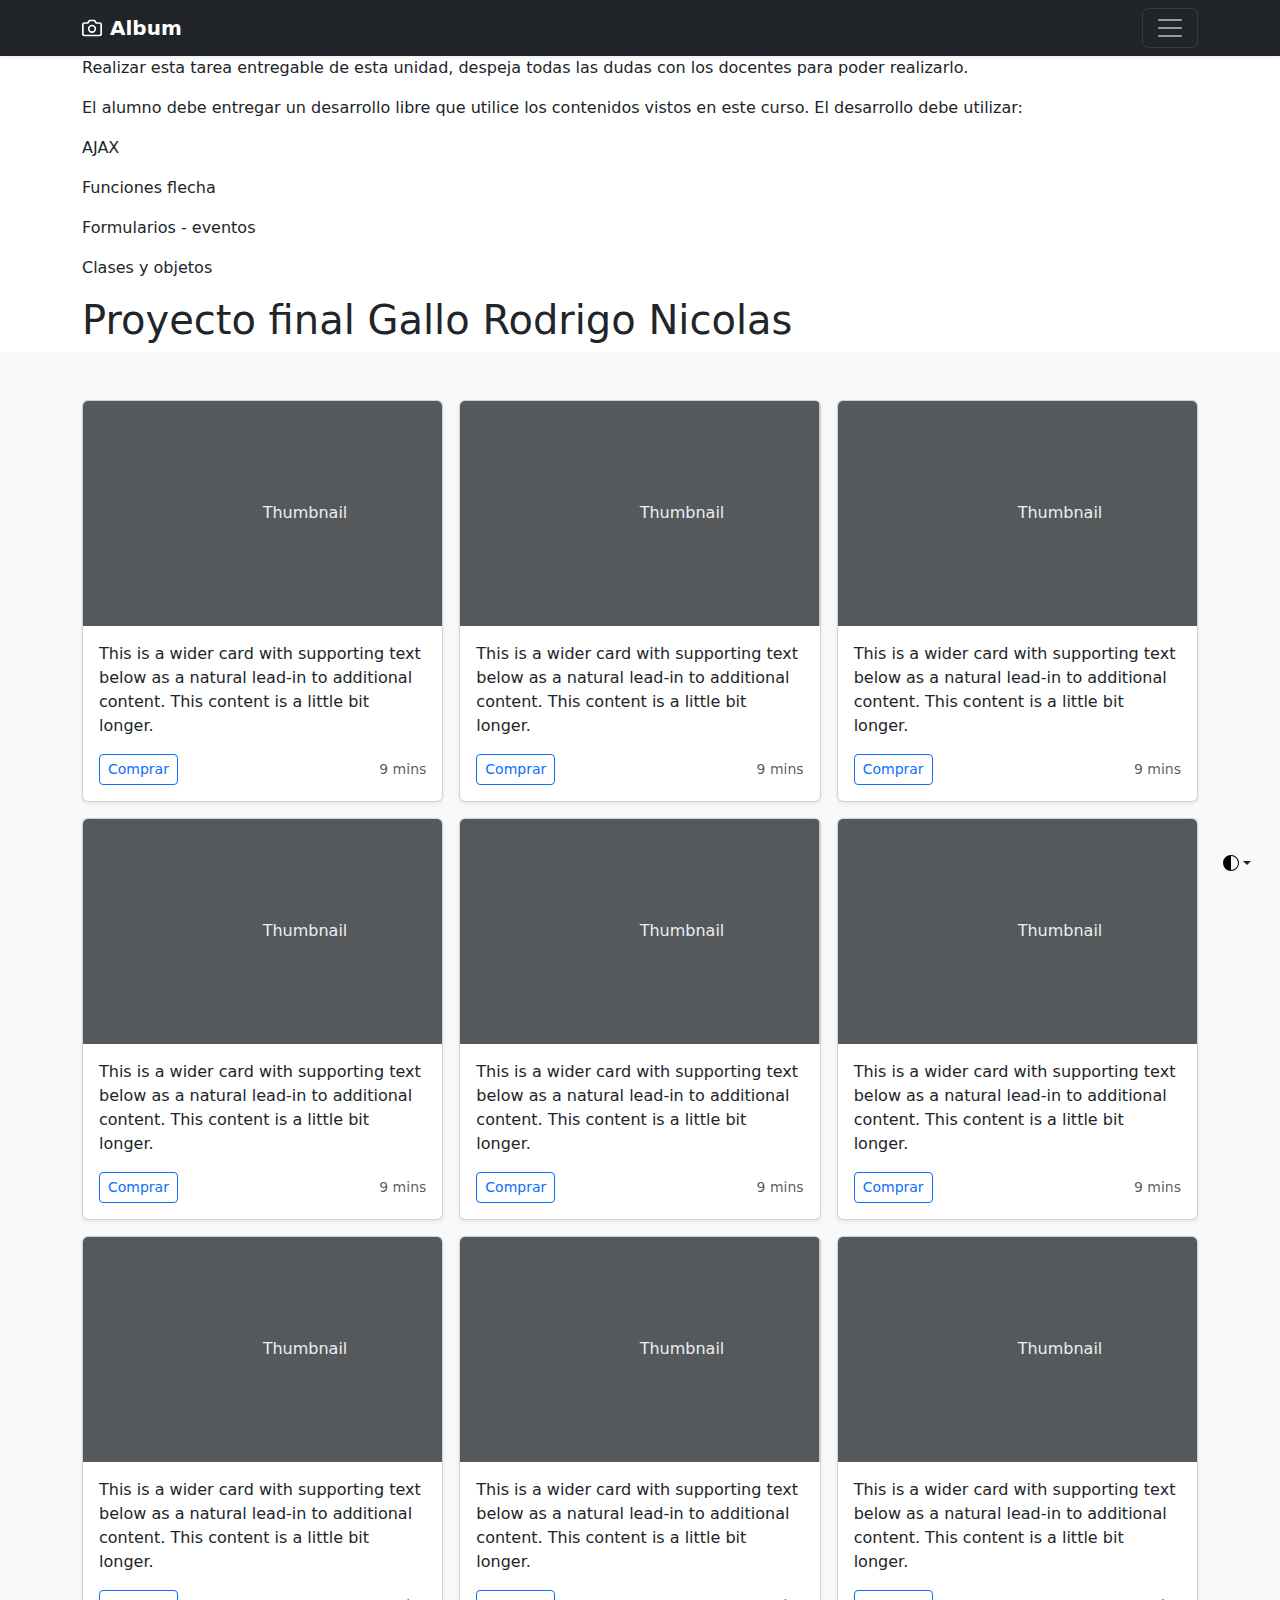
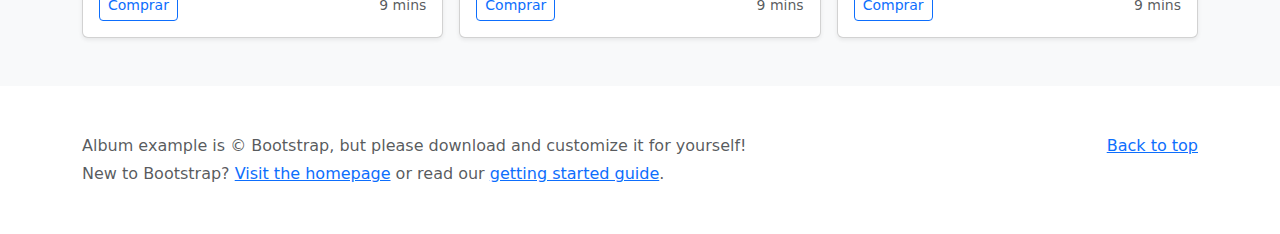
==== Proyecto_final/index.html @ 52184752 "start proyecto final" ====
<!DOCTYPE html>
<html lang="en">

<head>
    <meta charset="UTF-8">
    <meta name="viewport" content="width=device-width, initial-scale=1.0">
    <title>Proyecto Final GALLO RODRIGO NICOLAS</title>

    <link href="https://cdn.jsdelivr.net/npm/bootstrap@5.3.3/dist/css/bootstrap.min.css" rel="stylesheet"
        integrity="sha384-QWTKZyjpPEjISv5WaRU9OFeRpok6YctnYmDr5pNlyT2bRjXh0JMhjY6hW+ALEwIH" crossorigin="anonymous">
</head>

<body>
    <svg xmlns="http://www.w3.org/2000/svg" class="d-none">
        <symbol id="check2" viewBox="0 0 16 16">
            <path
                d="M13.854 3.646a.5.5 0 0 1 0 .708l-7 7a.5.5 0 0 1-.708 0l-3.5-3.5a.5.5 0 1 1 .708-.708L6.5 10.293l6.646-6.647a.5.5 0 0 1 .708 0z" />
        </symbol>
        <symbol id="circle-half" viewBox="0 0 16 16">
            <path d="M8 15A7 7 0 1 0 8 1v14zm0 1A8 8 0 1 1 8 0a8 8 0 0 1 0 16z" />
        </symbol>
        <symbol id="moon-stars-fill" viewBox="0 0 16 16">
            <path
                d="M6 .278a.768.768 0 0 1 .08.858 7.208 7.208 0 0 0-.878 3.46c0 4.021 3.278 7.277 7.318 7.277.527 0 1.04-.055 1.533-.16a.787.787 0 0 1 .81.316.733.733 0 0 1-.031.893A8.349 8.349 0 0 1 8.344 16C3.734 16 0 12.286 0 7.71 0 4.266 2.114 1.312 5.124.06A.752.752 0 0 1 6 .278z" />
            <path
                d="M10.794 3.148a.217.217 0 0 1 .412 0l.387 1.162c.173.518.579.924 1.097 1.097l1.162.387a.217.217 0 0 1 0 .412l-1.162.387a1.734 1.734 0 0 0-1.097 1.097l-.387 1.162a.217.217 0 0 1-.412 0l-.387-1.162A1.734 1.734 0 0 0 9.31 6.593l-1.162-.387a.217.217 0 0 1 0-.412l1.162-.387a1.734 1.734 0 0 0 1.097-1.097l.387-1.162zM13.863.099a.145.145 0 0 1 .274 0l.258.774c.115.346.386.617.732.732l.774.258a.145.145 0 0 1 0 .274l-.774.258a1.156 1.156 0 0 0-.732.732l-.258.774a.145.145 0 0 1-.274 0l-.258-.774a1.156 1.156 0 0 0-.732-.732l-.774-.258a.145.145 0 0 1 0-.274l.774-.258c.346-.115.617-.386.732-.732L13.863.1z" />
        </symbol>
        <symbol id="sun-fill" viewBox="0 0 16 16">
            <path
                d="M8 12a4 4 0 1 0 0-8 4 4 0 0 0 0 8zM8 0a.5.5 0 0 1 .5.5v2a.5.5 0 0 1-1 0v-2A.5.5 0 0 1 8 0zm0 13a.5.5 0 0 1 .5.5v2a.5.5 0 0 1-1 0v-2A.5.5 0 0 1 8 13zm8-5a.5.5 0 0 1-.5.5h-2a.5.5 0 0 1 0-1h2a.5.5 0 0 1 .5.5zM3 8a.5.5 0 0 1-.5.5h-2a.5.5 0 0 1 0-1h2A.5.5 0 0 1 3 8zm10.657-5.657a.5.5 0 0 1 0 .707l-1.414 1.415a.5.5 0 1 1-.707-.708l1.414-1.414a.5.5 0 0 1 .707 0zm-9.193 9.193a.5.5 0 0 1 0 .707L3.05 13.657a.5.5 0 0 1-.707-.707l1.414-1.414a.5.5 0 0 1 .707 0zm9.193 2.121a.5.5 0 0 1-.707 0l-1.414-1.414a.5.5 0 0 1 .707-.707l1.414 1.414a.5.5 0 0 1 0 .707zM4.464 4.465a.5.5 0 0 1-.707 0L2.343 3.05a.5.5 0 1 1 .707-.707l1.414 1.414a.5.5 0 0 1 0 .708z" />
        </symbol>
    </svg>

    <div class="dropdown position-fixed bottom-0 end-0 mb-3 me-3 bd-mode-toggle">
        <button class="btn btn-bd-primary py-2 dropdown-toggle d-flex align-items-center" id="bd-theme" type="button"
            aria-expanded="false" data-bs-toggle="dropdown" aria-label="Toggle theme (auto)">
            <svg class="bi my-1 theme-icon-active" width="1em" height="1em">
                <use href="#circle-half"></use>
            </svg>
            <span class="visually-hidden" id="bd-theme-text">Toggle theme</span>
        </button>
        <ul class="dropdown-menu dropdown-menu-end shadow" aria-labelledby="bd-theme-text">
            <li>
                <button type="button" class="dropdown-item d-flex align-items-center" data-bs-theme-value="light"
                    aria-pressed="false">
                    <svg class="bi me-2 opacity-50" width="1em" height="1em">
                        <use href="#sun-fill"></use>
                    </svg>
                    Light
                    <svg class="bi ms-auto d-none" width="1em" height="1em">
                        <use href="#check2"></use>
                    </svg>
                </button>
            </li>
            <li>
                <button type="button" class="dropdown-item d-flex align-items-center" data-bs-theme-value="dark"
                    aria-pressed="false">
                    <svg class="bi me-2 opacity-50" width="1em" height="1em">
                        <use href="#moon-stars-fill"></use>
                    </svg>
                    Dark
                    <svg class="bi ms-auto d-none" width="1em" height="1em">
                        <use href="#check2"></use>
                    </svg>
                </button>
            </li>
            <li>
                <button type="button" class="dropdown-item d-flex align-items-center active" data-bs-theme-value="auto"
                    aria-pressed="true">
                    <svg class="bi me-2 opacity-50" width="1em" height="1em">
                        <use href="#circle-half"></use>
                    </svg>
                    Auto
                    <svg class="bi ms-auto d-none" width="1em" height="1em">
                        <use href="#check2"></use>
                    </svg>
                </button>
            </li>
        </ul>
    </div>


    <header data-bs-theme="dark">
        <div class="collapse text-bg-dark" id="navbarHeader">
            <div class="container">
                <div class="row">
                    <div class="col-sm-8 col-md-7 py-4">
                        <h4>About</h4>
                        <p class="text-body-secondary">Add some information about the album below, the author, or any
                            other background context. Make it a few sentences long so folks can pick up some informative
                            tidbits. Then, link them off to some social networking sites or contact information.</p>
                    </div>
                    <div class="col-sm-4 offset-md-1 py-4">
                        <h4>Contact</h4>
                        <ul class="list-unstyled">
                            <li><a href="#" class="text-white">Follow on Twitter</a></li>
                            <li><a href="#" class="text-white">Like on Facebook</a></li>
                            <li><a href="#" class="text-white">Email me</a></li>
                        </ul>
                    </div>
                </div>
            </div>
        </div>
        <div class="navbar navbar-dark bg-dark shadow-sm">
            <div class="container">
                <a href="#" class="navbar-brand d-flex align-items-center">
                    <svg xmlns="http://www.w3.org/2000/svg" width="20" height="20" fill="none" stroke="currentColor"
                        stroke-linecap="round" stroke-linejoin="round" stroke-width="2" aria-hidden="true" class="me-2"
                        viewBox="0 0 24 24">
                        <path d="M23 19a2 2 0 0 1-2 2H3a2 2 0 0 1-2-2V8a2 2 0 0 1 2-2h4l2-3h6l2 3h4a2 2 0 0 1 2 2z" />
                        <circle cx="12" cy="13" r="4" />
                    </svg>
                    <strong>Album</strong>
                </a>
                <button class="navbar-toggler" type="button" data-bs-toggle="collapse" data-bs-target="#navbarHeader"
                    aria-controls="navbarHeader" aria-expanded="false" aria-label="Toggle navigation">
                    <span class="navbar-toggler-icon"></span>
                </button>
            </div>
        </div>
    </header>

    <main>

        <div class="container">
            <p>Realizar esta tarea entregable de esta unidad, despeja todas las dudas con los docentes para poder
                realizarlo.</p>
            <p>El alumno debe entregar un desarrollo libre que utilice los contenidos vistos en este curso. El
                desarrollo
                debe utilizar:</p>
            <p>AJAX</p>
            <p>Funciones flecha</p>
            <p>Formularios - eventos</p>
            <p>Clases y objetos</p>

            <h1>Proyecto final Gallo Rodrigo Nicolas</h1>


            <div id="contenido">

            </div>
        </div>

        <div class="album py-5 bg-body-tertiary">
            <div class="container">

                <div class="row row-cols-1 row-cols-sm-2 row-cols-md-3 g-3">
                    <div class="col">
                        <div class="card shadow-sm">
                            <svg class="bd-placeholder-img card-img-top" width="100%" height="225"
                                xmlns="http://www.w3.org/2000/svg" role="img" aria-label="Placeholder: Thumbnail"
                                preserveAspectRatio="xMidYMid slice" focusable="false">
                                <title>Placeholder</title>
                                <rect width="100%" height="100%" fill="#55595c" /><text x="50%" y="50%" fill="#eceeef"
                                    dy=".3em">Thumbnail</text>
                            </svg>
                            <div class="card-body">
                                <p class="card-text">This is a wider card with supporting text below as a natural
                                    lead-in to additional content. This content is a little bit longer.</p>
                                <div class="d-flex justify-content-between align-items-center">
                                    <div class="btn-group">
                                        <button type="button" id="01" onclick="Comprar(this.id)"
                                            class="btn btn-sm btn-outline-primary">Comprar</button>
                                    </div>
                                    <small class="text-body-secondary">9 mins</small>
                                </div>
                            </div>
                        </div>
                    </div>
                    <div class="col">
                        <div class="card shadow-sm">
                            <svg class="bd-placeholder-img card-img-top" width="100%" height="225"
                                xmlns="http://www.w3.org/2000/svg" role="img" aria-label="Placeholder: Thumbnail"
                                preserveAspectRatio="xMidYMid slice" focusable="false">
                                <title>Placeholder</title>
                                <rect width="100%" height="100%" fill="#55595c" /><text x="50%" y="50%" fill="#eceeef"
                                    dy=".3em">Thumbnail</text>
                            </svg>
                            <div class="card-body">
                                <p class="card-text">This is a wider card with supporting text below as a natural
                                    lead-in to additional content. This content is a little bit longer.</p>
                                <div class="d-flex justify-content-between align-items-center">
                                    <div class="btn-group">
                                        <button type="button" id="02" onclick="Comprar(this.id)"
                                            class="btn btn-sm btn-outline-primary">Comprar</button>
                                    </div>
                                    <small class="text-body-secondary">9 mins</small>
                                </div>
                            </div>
                        </div>
                    </div>
                    <div class="col">
                        <div class="card shadow-sm">
                            <svg class="bd-placeholder-img card-img-top" width="100%" height="225"
                                xmlns="http://www.w3.org/2000/svg" role="img" aria-label="Placeholder: Thumbnail"
                                preserveAspectRatio="xMidYMid slice" focusable="false">
                                <title>Placeholder</title>
                                <rect width="100%" height="100%" fill="#55595c" /><text x="50%" y="50%" fill="#eceeef"
                                    dy=".3em">Thumbnail</text>
                            </svg>
                            <div class="card-body">
                                <p class="card-text">This is a wider card with supporting text below as a natural
                                    lead-in to additional content. This content is a little bit longer.</p>
                                <div class="d-flex justify-content-between align-items-center">
                                    <div class="btn-group">
                                        <button type="button" id="03" onclick="Comprar(this.id)"
                                            class="btn btn-sm btn-outline-primary">Comprar</button>
                                    </div>
                                    <small class="text-body-secondary">9 mins</small>
                                </div>
                            </div>
                        </div>
                    </div>

                    <div class="col">
                        <div class="card shadow-sm">
                            <svg class="bd-placeholder-img card-img-top" width="100%" height="225"
                                xmlns="http://www.w3.org/2000/svg" role="img" aria-label="Placeholder: Thumbnail"
                                preserveAspectRatio="xMidYMid slice" focusable="false">
                                <title>Placeholder</title>
                                <rect width="100%" height="100%" fill="#55595c" /><text x="50%" y="50%" fill="#eceeef"
                                    dy=".3em">Thumbnail</text>
                            </svg>
                            <div class="card-body">
                                <p class="card-text">This is a wider card with supporting text below as a natural
                                    lead-in to additional content. This content is a little bit longer.</p>
                                <div class="d-flex justify-content-between align-items-center">
                                    <div class="btn-group">
                                        <button type="button" id="04" onclick="Comprar(this.id)"
                                            class="btn btn-sm btn-outline-primary">Comprar</button>
                                    </div>
                                    <small class="text-body-secondary">9 mins</small>
                                </div>
                            </div>
                        </div>
                    </div>
                    <div class="col">
                        <div class="card shadow-sm">
                            <svg class="bd-placeholder-img card-img-top" width="100%" height="225"
                                xmlns="http://www.w3.org/2000/svg" role="img" aria-label="Placeholder: Thumbnail"
                                preserveAspectRatio="xMidYMid slice" focusable="false">
                                <title>Placeholder</title>
                                <rect width="100%" height="100%" fill="#55595c" /><text x="50%" y="50%" fill="#eceeef"
                                    dy=".3em">Thumbnail</text>
                            </svg>
                            <div class="card-body">
                                <p class="card-text">This is a wider card with supporting text below as a natural
                                    lead-in to additional content. This content is a little bit longer.</p>
                                <div class="d-flex justify-content-between align-items-center">
                                    <div class="btn-group">
                                        <button type="button" id="05" onclick="Comprar(this.id)"
                                            class="btn btn-sm btn-outline-primary">Comprar</button>
                                    </div>
                                    <small class="text-body-secondary">9 mins</small>
                                </div>
                            </div>
                        </div>
                    </div>
                    <div class="col">
                        <div class="card shadow-sm">
                            <svg class="bd-placeholder-img card-img-top" width="100%" height="225"
                                xmlns="http://www.w3.org/2000/svg" role="img" aria-label="Placeholder: Thumbnail"
                                preserveAspectRatio="xMidYMid slice" focusable="false">
                                <title>Placeholder</title>
                                <rect width="100%" height="100%" fill="#55595c" /><text x="50%" y="50%" fill="#eceeef"
                                    dy=".3em">Thumbnail</text>
                            </svg>
                            <div class="card-body">
                                <p class="card-text">This is a wider card with supporting text below as a natural
                                    lead-in to additional content. This content is a little bit longer.</p>
                                <div class="d-flex justify-content-between align-items-center">
                                    <div class="btn-group">
                                        <button type="button" id="06" onclick="Comprar(this.id)"
                                            class="btn btn-sm btn-outline-primary">Comprar</button>
                                    </div>
                                    <small class="text-body-secondary">9 mins</small>
                                </div>
                            </div>
                        </div>
                    </div>

                    <div class="col">
                        <div class="card shadow-sm">
                            <svg class="bd-placeholder-img card-img-top" width="100%" height="225"
                                xmlns="http://www.w3.org/2000/svg" role="img" aria-label="Placeholder: Thumbnail"
                                preserveAspectRatio="xMidYMid slice" focusable="false">
                                <title>Placeholder</title>
                                <rect width="100%" height="100%" fill="#55595c" /><text x="50%" y="50%" fill="#eceeef"
                                    dy=".3em">Thumbnail</text>
                            </svg>
                            <div class="card-body">
                                <p class="card-text">This is a wider card with supporting text below as a natural
                                    lead-in to additional content. This content is a little bit longer.</p>
                                <div class="d-flex justify-content-between align-items-center">
                                    <div class="btn-group">
                                        <button type="button" id="07" onclick="Comprar(this.id)"
                                            class="btn btn-sm btn-outline-primary">Comprar</button>
                                    </div>
                                    <small class="text-body-secondary">9 mins</small>
                                </div>
                            </div>
                        </div>
                    </div>
                    <div class="col">
                        <div class="card shadow-sm">
                            <svg class="bd-placeholder-img card-img-top" width="100%" height="225"
                                xmlns="http://www.w3.org/2000/svg" role="img" aria-label="Placeholder: Thumbnail"
                                preserveAspectRatio="xMidYMid slice" focusable="false">
                                <title>Placeholder</title>
                                <rect width="100%" height="100%" fill="#55595c" /><text x="50%" y="50%" fill="#eceeef"
                                    dy=".3em">Thumbnail</text>
                            </svg>
                            <div class="card-body">
                                <p class="card-text">This is a wider card with supporting text below as a natural
                                    lead-in to additional content. This content is a little bit longer.</p>
                                <div class="d-flex justify-content-between align-items-center">
                                    <div class="btn-group">
                                        <button type="button" id="08" onclick="Comprar(this.id)"
                                            class="btn btn-sm btn-outline-primary">Comprar</button>
                                    </div>
                                    <small class="text-body-secondary">9 mins</small>
                                </div>
                            </div>
                        </div>
                    </div>
                    <div class="col">
                        <div class="card shadow-sm">
                            <svg class="bd-placeholder-img card-img-top" width="100%" height="225"
                                xmlns="http://www.w3.org/2000/svg" role="img" aria-label="Placeholder: Thumbnail"
                                preserveAspectRatio="xMidYMid slice" focusable="false">
                                <title>Placeholder</title>
                                <rect width="100%" height="100%" fill="#55595c" /><text x="50%" y="50%" fill="#eceeef"
                                    dy=".3em">Thumbnail</text>
                            </svg>
                            <div class="card-body">
                                <p class="card-text">This is a wider card with supporting text below as a natural
                                    lead-in to additional content. This content is a little bit longer.</p>
                                <div class="d-flex justify-content-between align-items-center">
                                    <div class="btn-group">
                                        <button type="button" id="09" onclick="Comprar(this.id)"
                                            class="btn btn-sm btn-outline-primary">Comprar</button>
                                    </div>
                                    <small class="text-body-secondary">9 mins</small>
                                </div>
                            </div>
                        </div>
                    </div>
                </div>
            </div>
        </div>

    </main>

    <footer class="text-body-secondary py-5">
        <div class="container">
            <p class="float-end mb-1">
                <a href="#">Back to top</a>
            </p>
            <p class="mb-1">Album example is &copy; Bootstrap, but please download and customize it for yourself!</p>
            <p class="mb-0">New to Bootstrap? <a href="/">Visit the homepage</a> or read our <a
                    href="/docs/5.3/getting-started/introduction/">getting started guide</a>.</p>
        </div>
    </footer>

    <!-- Modal -->
    <div class="modal fade" id="exampleModal" tabindex="-1" aria-labelledby="exampleModalLabel" aria-hidden="true">
        <div class="modal-dialog">
            <div class="modal-content">
                <div class="modal-header">
                    <h1 class="modal-title fs-5" id="exampleModalLabel">Por favor aguarde</h1>
                </div>
                <div class="modal-body d-flex flex-column justify-content-center">
                    <div class="spinner-grow text-primary" role="status">
                        <span class="visually-hidden">Loading...</span>
                    </div>
                    <div class="">
                        <div class="text-center" id="estado">

                        </div>
                    </div>
                </div>
            </div>
        </div>
    </div>

    <script src="main.js" type="text/javascript"></script>
    <script src="https://cdn.jsdelivr.net/npm/bootstrap@5.3.3/dist/js/bootstrap.bundle.min.js"
        integrity="sha384-YvpcrYf0tY3lHB60NNkmXc5s9fDVZLESaAA55NDzOxhy9GkcIdslK1eN7N6jIeHz"
        crossorigin="anonymous"></script>
</body>

</html>
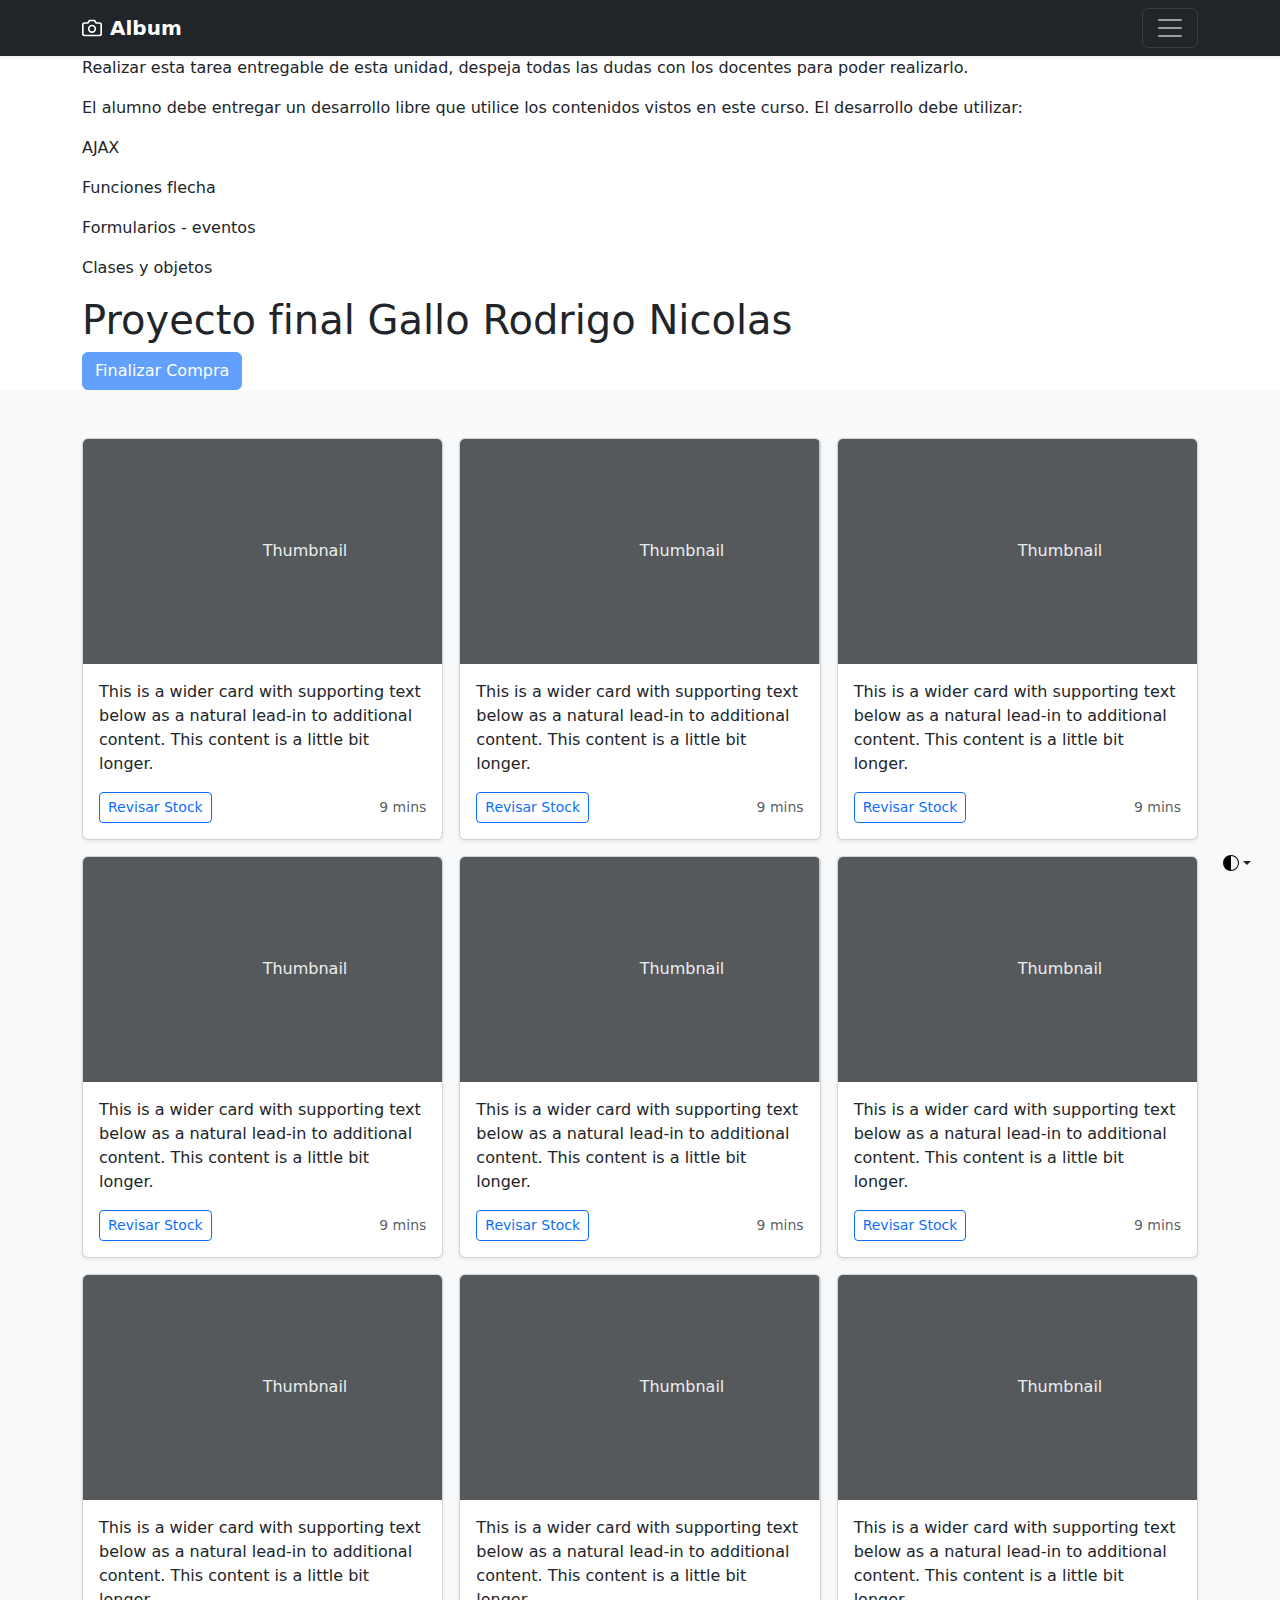
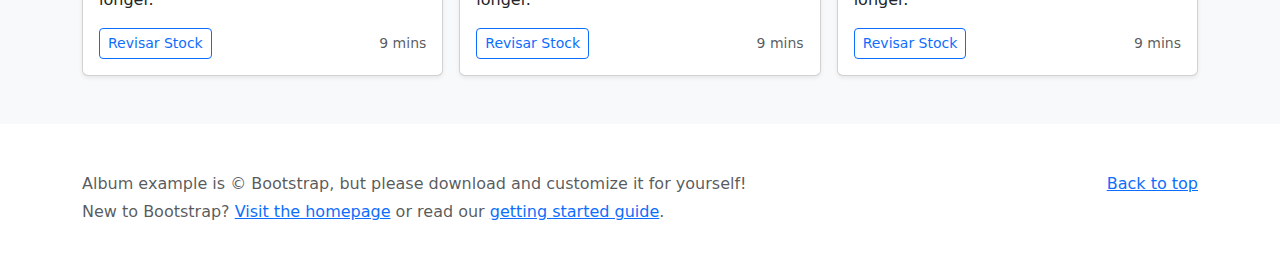
==== commit ea9e7ab1: "updates" ====
--- a/Proyecto_final/index.html
+++ b/Proyecto_final/index.html
@@ -1,5 +1,5 @@
 <!DOCTYPE html>
-<html lang="en">
+<html lang="es">
 
 <head>
     <meta charset="UTF-8">
@@ -139,6 +139,8 @@
             <div id="contenido">
 
             </div>
+
+            <button class="btn btn-primary" disabled id="btn-finalizar" onclick="FinalizarCompra()">Finalizar Compra</button>
         </div>
 
         <div class="album py-5 bg-body-tertiary">
@@ -160,7 +162,7 @@
                                 <div class="d-flex justify-content-between align-items-center">
                                     <div class="btn-group">
                                         <button type="button" id="01" onclick="Comprar(this.id)"
-                                            class="btn btn-sm btn-outline-primary">Comprar</button>
+                                            class="btn btn-sm btn-outline-primary">Revisar Stock</button>
                                     </div>
                                     <small class="text-body-secondary">9 mins</small>
                                 </div>
@@ -182,7 +184,7 @@
                                 <div class="d-flex justify-content-between align-items-center">
                                     <div class="btn-group">
                                         <button type="button" id="02" onclick="Comprar(this.id)"
-                                            class="btn btn-sm btn-outline-primary">Comprar</button>
+                                            class="btn btn-sm btn-outline-primary">Revisar Stock</button>
                                     </div>
                                     <small class="text-body-secondary">9 mins</small>
                                 </div>
@@ -204,7 +206,7 @@
                                 <div class="d-flex justify-content-between align-items-center">
                                     <div class="btn-group">
                                         <button type="button" id="03" onclick="Comprar(this.id)"
-                                            class="btn btn-sm btn-outline-primary">Comprar</button>
+                                            class="btn btn-sm btn-outline-primary">Revisar Stock</button>
                                     </div>
                                     <small class="text-body-secondary">9 mins</small>
                                 </div>
@@ -227,7 +229,7 @@
                                 <div class="d-flex justify-content-between align-items-center">
                                     <div class="btn-group">
                                         <button type="button" id="04" onclick="Comprar(this.id)"
-                                            class="btn btn-sm btn-outline-primary">Comprar</button>
+                                            class="btn btn-sm btn-outline-primary">Revisar Stock</button>
                                     </div>
                                     <small class="text-body-secondary">9 mins</small>
                                 </div>
@@ -249,7 +251,7 @@
                                 <div class="d-flex justify-content-between align-items-center">
                                     <div class="btn-group">
                                         <button type="button" id="05" onclick="Comprar(this.id)"
-                                            class="btn btn-sm btn-outline-primary">Comprar</button>
+                                            class="btn btn-sm btn-outline-primary">Revisar Stock</button>
                                     </div>
                                     <small class="text-body-secondary">9 mins</small>
                                 </div>
@@ -271,7 +273,7 @@
                                 <div class="d-flex justify-content-between align-items-center">
                                     <div class="btn-group">
                                         <button type="button" id="06" onclick="Comprar(this.id)"
-                                            class="btn btn-sm btn-outline-primary">Comprar</button>
+                                            class="btn btn-sm btn-outline-primary">Revisar Stock</button>
                                     </div>
                                     <small class="text-body-secondary">9 mins</small>
                                 </div>
@@ -294,7 +296,7 @@
                                 <div class="d-flex justify-content-between align-items-center">
                                     <div class="btn-group">
                                         <button type="button" id="07" onclick="Comprar(this.id)"
-                                            class="btn btn-sm btn-outline-primary">Comprar</button>
+                                            class="btn btn-sm btn-outline-primary">Revisar Stock</button>
                                     </div>
                                     <small class="text-body-secondary">9 mins</small>
                                 </div>
@@ -316,7 +318,7 @@
                                 <div class="d-flex justify-content-between align-items-center">
                                     <div class="btn-group">
                                         <button type="button" id="08" onclick="Comprar(this.id)"
-                                            class="btn btn-sm btn-outline-primary">Comprar</button>
+                                            class="btn btn-sm btn-outline-primary">Revisar Stock</button>
                                     </div>
                                     <small class="text-body-secondary">9 mins</small>
                                 </div>
@@ -338,7 +340,7 @@
                                 <div class="d-flex justify-content-between align-items-center">
                                     <div class="btn-group">
                                         <button type="button" id="09" onclick="Comprar(this.id)"
-                                            class="btn btn-sm btn-outline-primary">Comprar</button>
+                                            class="btn btn-sm btn-outline-primary">Revisar Stock</button>
                                     </div>
                                     <small class="text-body-secondary">9 mins</small>
                                 </div>
